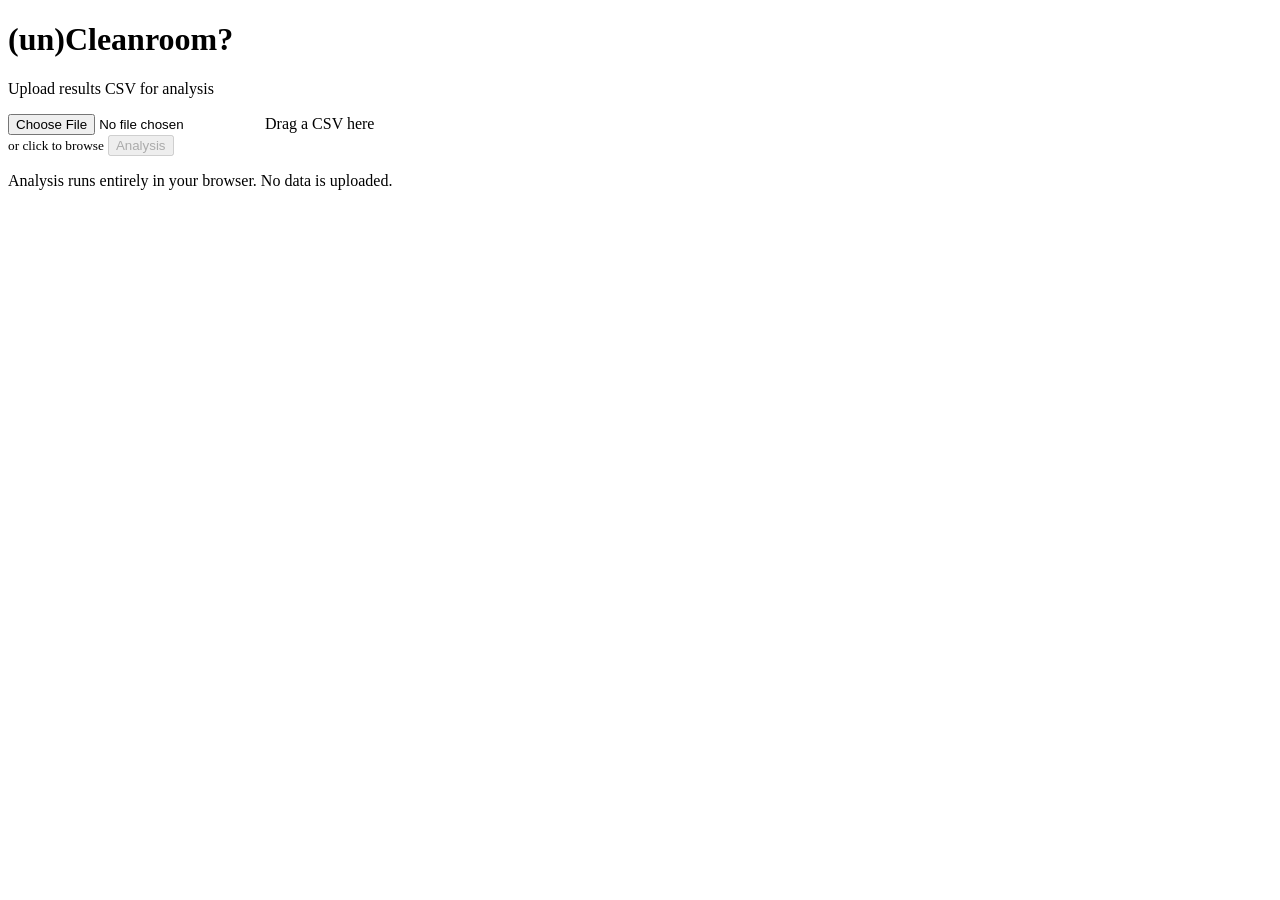
==== index.html @ 2a77dc14 "Add files via upload" ====
<!DOCTYPE html>
<html lang="en-GB">
<head>
<meta charset="utf-8">
<meta name="viewport" content="width=device-width, initial-scale=1">
<title>(un)Cleanroom?</title>
<link rel="preconnect" href="https://fonts.googleapis.com">
<link rel="preconnect" href="https://fonts.gstatic.com" crossorigin>
<link href="https://fonts.googleapis.com/css2?family=Bricolage+Grotesque:opsz,wght@12..96,400;12..96,600;12..96,800&display=swap" rel="stylesheet">
<link rel="stylesheet" href="css/style.css">
</head>
<body>

<main id="landing">
  <h1>(un)Cleanroom?</h1>
  <p class="prompt">Upload results CSV for analysis</p>

  <label class="dish" id="dish" tabindex="0">
    <input type="file" id="file" accept=".csv,text/csv">
    <span class="dish-text" id="dishText">Drag a CSV here<br><small>or click to browse</small></span>
  </label>

  <button id="go" type="button" disabled>Analysis</button>
  <p id="err" class="err" role="alert" hidden></p>
  <p class="fine">Analysis runs entirely in your browser. No data is uploaded.</p>
</main>

<main id="results" hidden>
  <header class="bar">
    <h2>(un)Cleanroom?</h2>
    <span id="resMeta"></span>
    <button id="again" type="button" class="ghost">Analyse another file</button>
  </header>

  <section id="stats" class="stats" aria-label="Summary"></section>

  <section class="mapwrap">
    <canvas id="map" aria-label="Floor plan heat map of alert and action level excursions"></canvas>
    <div class="dl">
      <button id="dlPng" type="button">Download PNG</button>
      <button id="dlJpg" type="button" class="ghost">Download JPEG</button>
    </div>
  </section>

  <section id="notices"></section>
  <section id="tables" class="tables"></section>
</main>

<script src="js/locations.js"></script>
<script src="js/floorplan.js"></script>
<script src="js/app.js"></script>
</body>
</html>
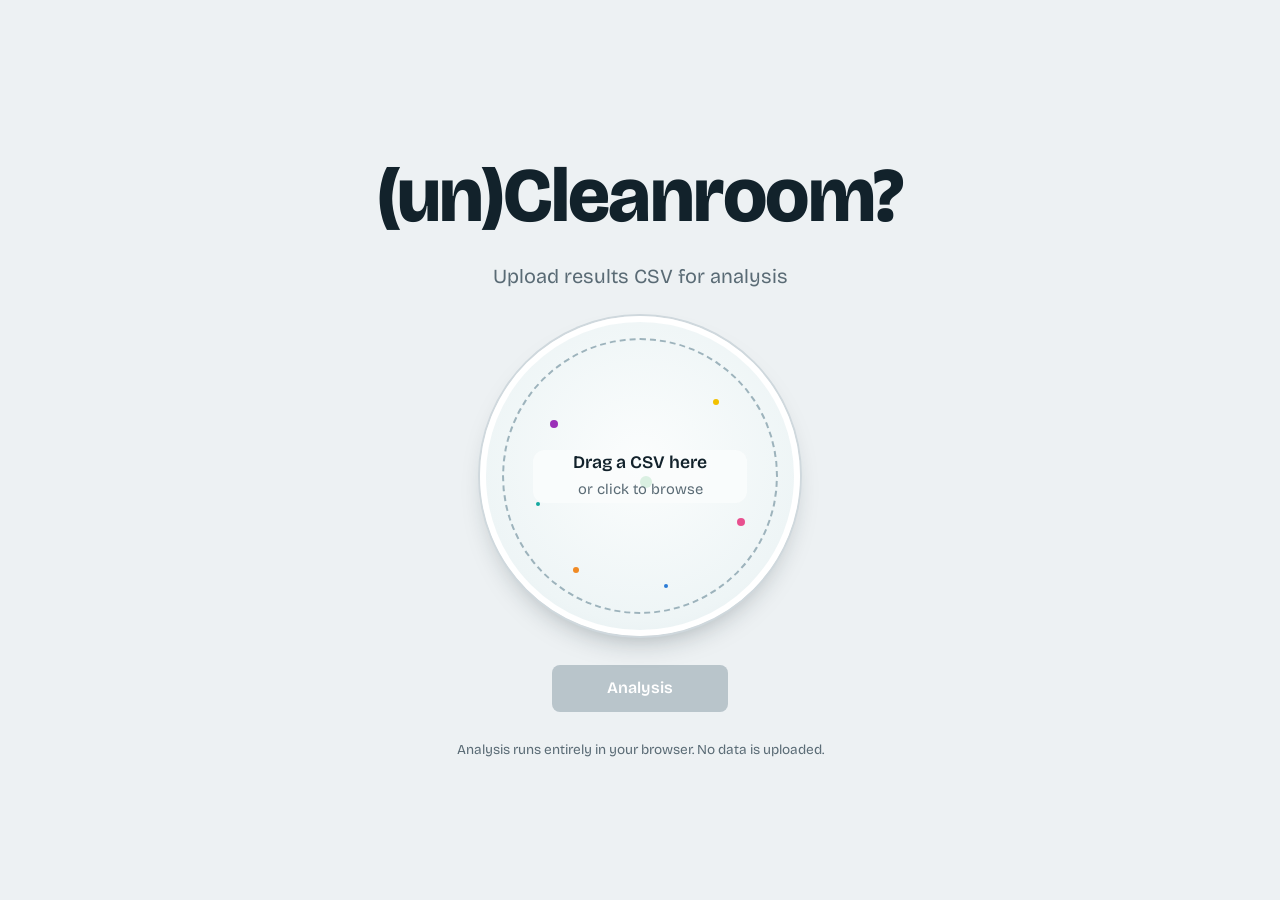
==== commit 8588fbb0: "Add files via upload" ====
--- a/index.html
+++ b/index.html
@@ -46,8 +46,18 @@
   <section id="tables" class="tables"></section>
 </main>
 
-<script src="js/locations.js"></script>
-<script src="js/floorplan.js"></script>
-<script src="js/app.js"></script>
+<p id="loadErr" class="err" hidden></p>
+<script src="js/locations.js" onerror="window.__missing=(window.__missing||[]).concat('js/locations.js')"></script>
+<script src="js/floorplan.js" onerror="window.__missing=(window.__missing||[]).concat('js/floorplan.js')"></script>
+<script src="js/app.js" onerror="window.__missing=(window.__missing||[]).concat('js/app.js')"></script>
+<script>
+window.addEventListener('load',function(){
+  if(window.UC&&window.LOCATIONS&&window.FLOORPLAN)return;
+  var m=(window.__missing||[]).join(', ');
+  var e=document.getElementById('loadErr');
+  e.textContent='The app could not start'+(m?': missing file(s) '+m+'. ':'. ')+'Keep the js, css, assets folders alongside index.html (or use uncleanroom_standalone.html), then reload. Press F12 and open Console for details.';
+  e.hidden=false;e.style.cssText='position:fixed;left:0;right:0;bottom:0;margin:0;padding:1rem;background:#fff4d6;z-index:9';
+});
+</script>
 </body>
 </html>
--- a/css/style.css
+++ b/css/style.css
@@ -0,0 +1,57 @@
+:root{--bg:#edf1f3;--ink:#12222b;--mute:#5a6b75;--line:#cfd8dd;--acc:#0d5c73;--acc-d:#08414f;--card:#fff;--warn:#fff4d6;
+--font:"Bricolage Grotesque",system-ui,-apple-system,"Segoe UI",Roboto,sans-serif}
+*{box-sizing:border-box}
+html{background:var(--bg)}
+body{margin:0;font:16px/1.5 var(--font);color:var(--ink)}
+[hidden]{display:none!important}
+h1,h2{font-weight:800;letter-spacing:-.02em;margin:0}
+button{font:inherit;font-weight:600;border:0;border-radius:8px;padding:.7em 1.4em;background:var(--acc);color:#fff;cursor:pointer}
+button:hover:not(:disabled){background:var(--acc-d)}
+button:disabled{background:#b9c5cb;cursor:not-allowed}
+button.ghost{background:transparent;color:var(--acc);box-shadow:inset 0 0 0 2px var(--acc)}
+button.ghost:hover{background:#dfeaee}
+:focus-visible{outline:3px solid #f2a900;outline-offset:3px}
+
+/* landing */
+#landing{min-height:100vh;display:flex;flex-direction:column;align-items:center;justify-content:center;padding:2rem 1rem;text-align:center;gap:.4rem}
+#landing h1{font-size:clamp(2.6rem,8vw,4.8rem)}
+.prompt{font-size:1.25rem;color:var(--mute);margin:0 0 1.2rem}
+.dish{position:relative;display:grid;place-items:center;width:min(78vw,320px);aspect-ratio:1;border-radius:50%;cursor:pointer;
+ background:radial-gradient(circle at 50% 45%,#fbfdfd 0,#eef5f6 70%,#dfeaed 100%);border:6px solid #fff;
+ box-shadow:0 0 0 2px var(--line),0 14px 30px -14px rgba(18,34,43,.4);transition:box-shadow .2s}
+.dish::before{content:"";position:absolute;inset:16px;border-radius:50%;border:2px dashed #9db3bc}
+.dish::after{content:"";position:absolute;width:12px;height:12px;border-radius:50%;left:50%;top:50%;
+ background:#1fa64a;box-shadow:-92px -58px 0 -2px #9b30b8,70px -80px 0 -3px #f2c100,95px 40px 0 -2px #e8508f,-70px 88px 0 -3px #f08a24,20px 104px 0 -4px #2b7bd6,-108px 22px 0 -4px #14a8a0}
+.dish:hover,.dish.over{box-shadow:0 0 0 4px var(--acc),0 14px 30px -14px rgba(18,34,43,.4)}
+.dish input{position:absolute;inset:0;opacity:0;cursor:pointer;border-radius:50%}
+.dish-text{position:relative;z-index:1;font-weight:600;font-size:1.1rem;padding:0 2.5rem;pointer-events:none;background:rgba(251,253,253,.85);border-radius:12px}
+.dish-text small{font-weight:400;color:var(--mute)}
+#go{margin-top:1.4rem;min-width:11rem}
+.err{color:#a3281f;font-weight:600;max-width:34rem;margin:.6rem 0 0}
+.fine{color:var(--mute);font-size:.85rem;margin:1.4rem 0 0}
+
+/* results */
+#results{max-width:1180px;margin:0 auto;padding:1.2rem 1rem 3rem}
+.bar{display:flex;flex-wrap:wrap;align-items:center;gap:.6rem 1.2rem;margin-bottom:1.2rem}
+.bar h2{font-size:1.6rem}
+.bar span{color:var(--mute);flex:1}
+.stats{display:grid;grid-template-columns:repeat(auto-fit,minmax(150px,1fr));gap:.8rem;margin-bottom:1.4rem}
+.stat{background:var(--card);border-radius:10px;padding:.9rem 1rem;border-left:6px solid var(--line)}
+.stat b{display:block;font-size:2rem;line-height:1.1;font-weight:800}
+.stat span{color:var(--mute);font-size:.9rem}
+.stat.alert{border-color:#e6b84d}.stat.action{border-color:#c0392b}.stat.total{border-color:var(--acc)}
+.mapwrap{background:var(--card);border-radius:12px;padding:1rem;text-align:center;margin-bottom:1.4rem}
+#map{max-width:100%;height:auto;border:1px solid var(--line)}
+.dl{display:flex;gap:.8rem;justify-content:center;margin-top:1rem;flex-wrap:wrap}
+.note{background:var(--warn);border-radius:10px;padding:.7rem 1rem;margin-bottom:.8rem;font-size:.92rem}
+.tables{display:grid;grid-template-columns:repeat(auto-fit,minmax(min(100%,520px),1fr));gap:1.2rem}
+.tables .wide{grid-column:1/-1}
+.tbl{background:var(--card);border-radius:12px;padding:1rem;overflow-x:auto}
+.tbl h3{margin:0 0 .6rem;font-size:1.05rem}
+table{border-collapse:collapse;width:100%;font-size:.92rem}
+th,td{padding:.45rem .6rem;border-bottom:1px solid var(--line);text-align:left;white-space:nowrap}
+td.n,th.n{text-align:right;font-variant-numeric:tabular-nums}
+td.wrap{white-space:normal}
+.sw{display:inline-block;width:.9em;height:.9em;border-radius:50%;margin-right:.5em;vertical-align:-.1em}
+.lvl-action{font-weight:800;color:#a3281f}.lvl-alert{font-weight:600;color:#8a6200}
+@media (prefers-reduced-motion:reduce){*{transition:none!important}}
